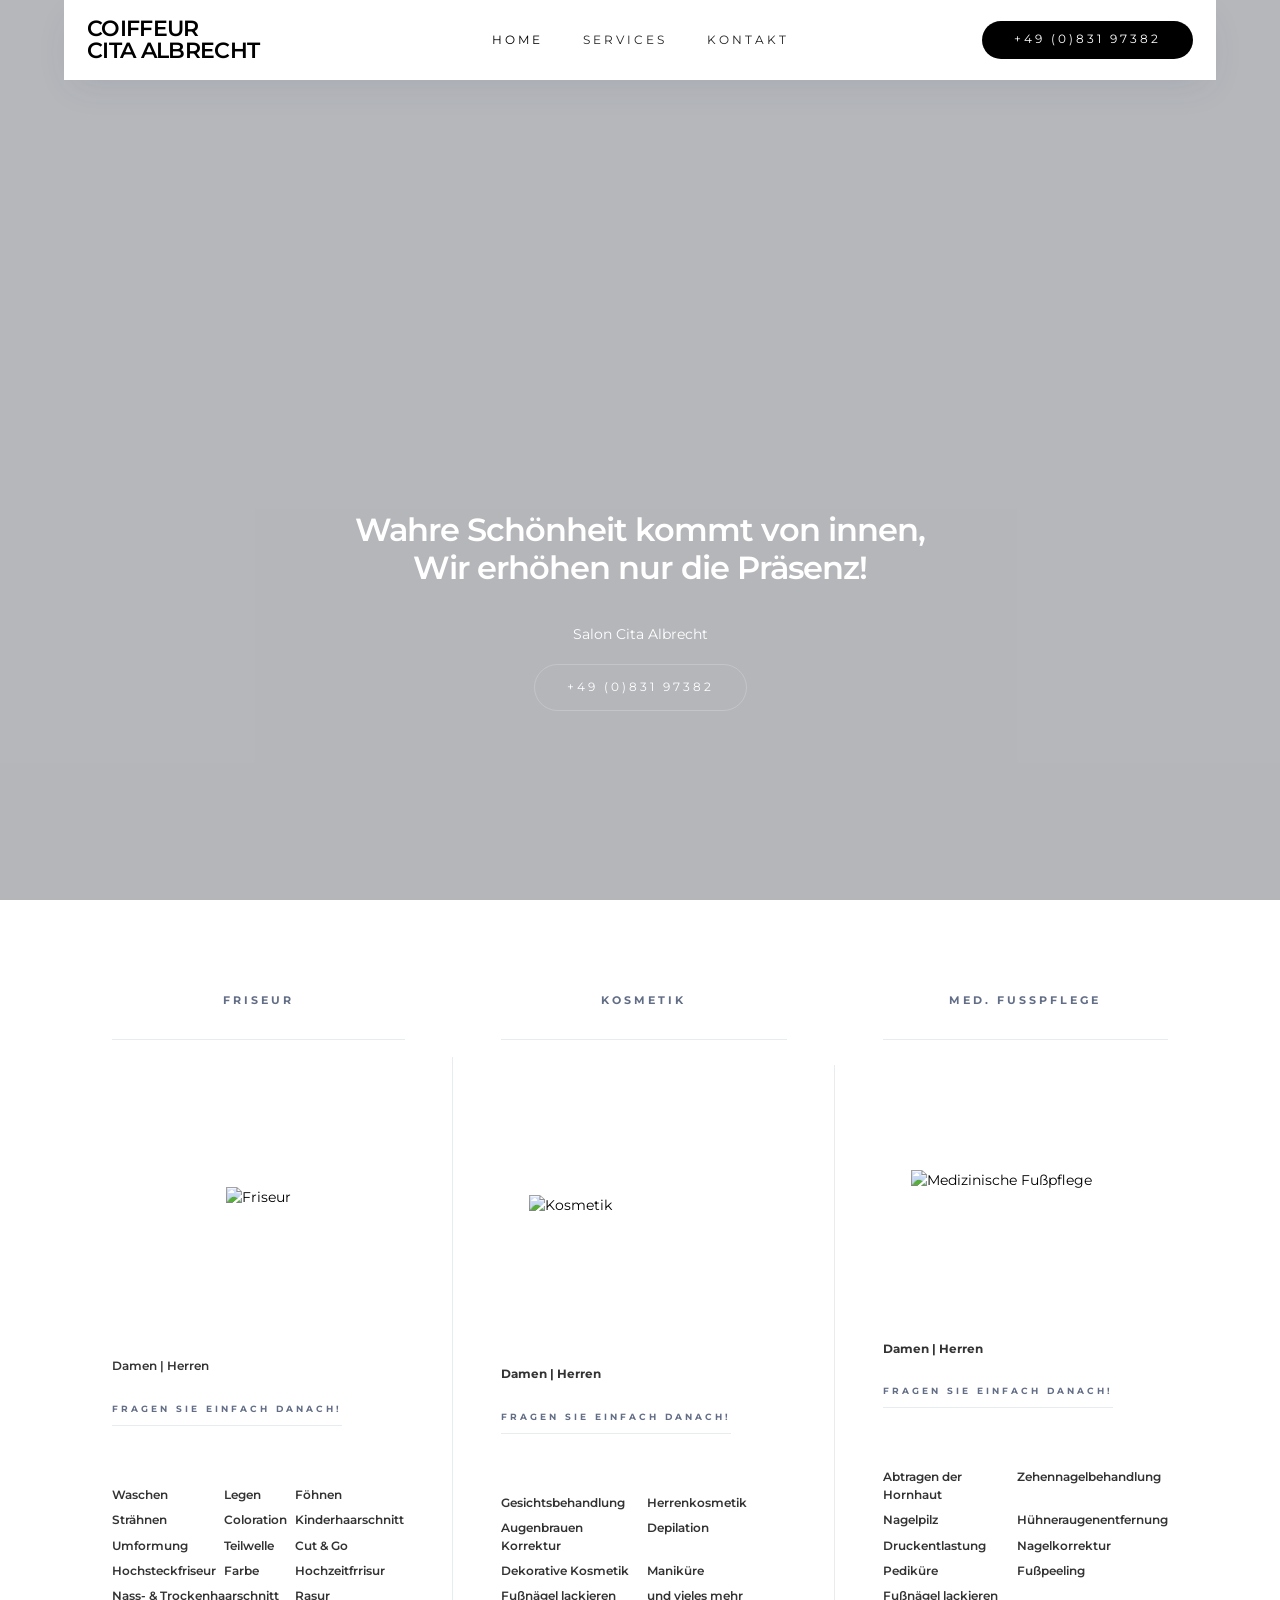
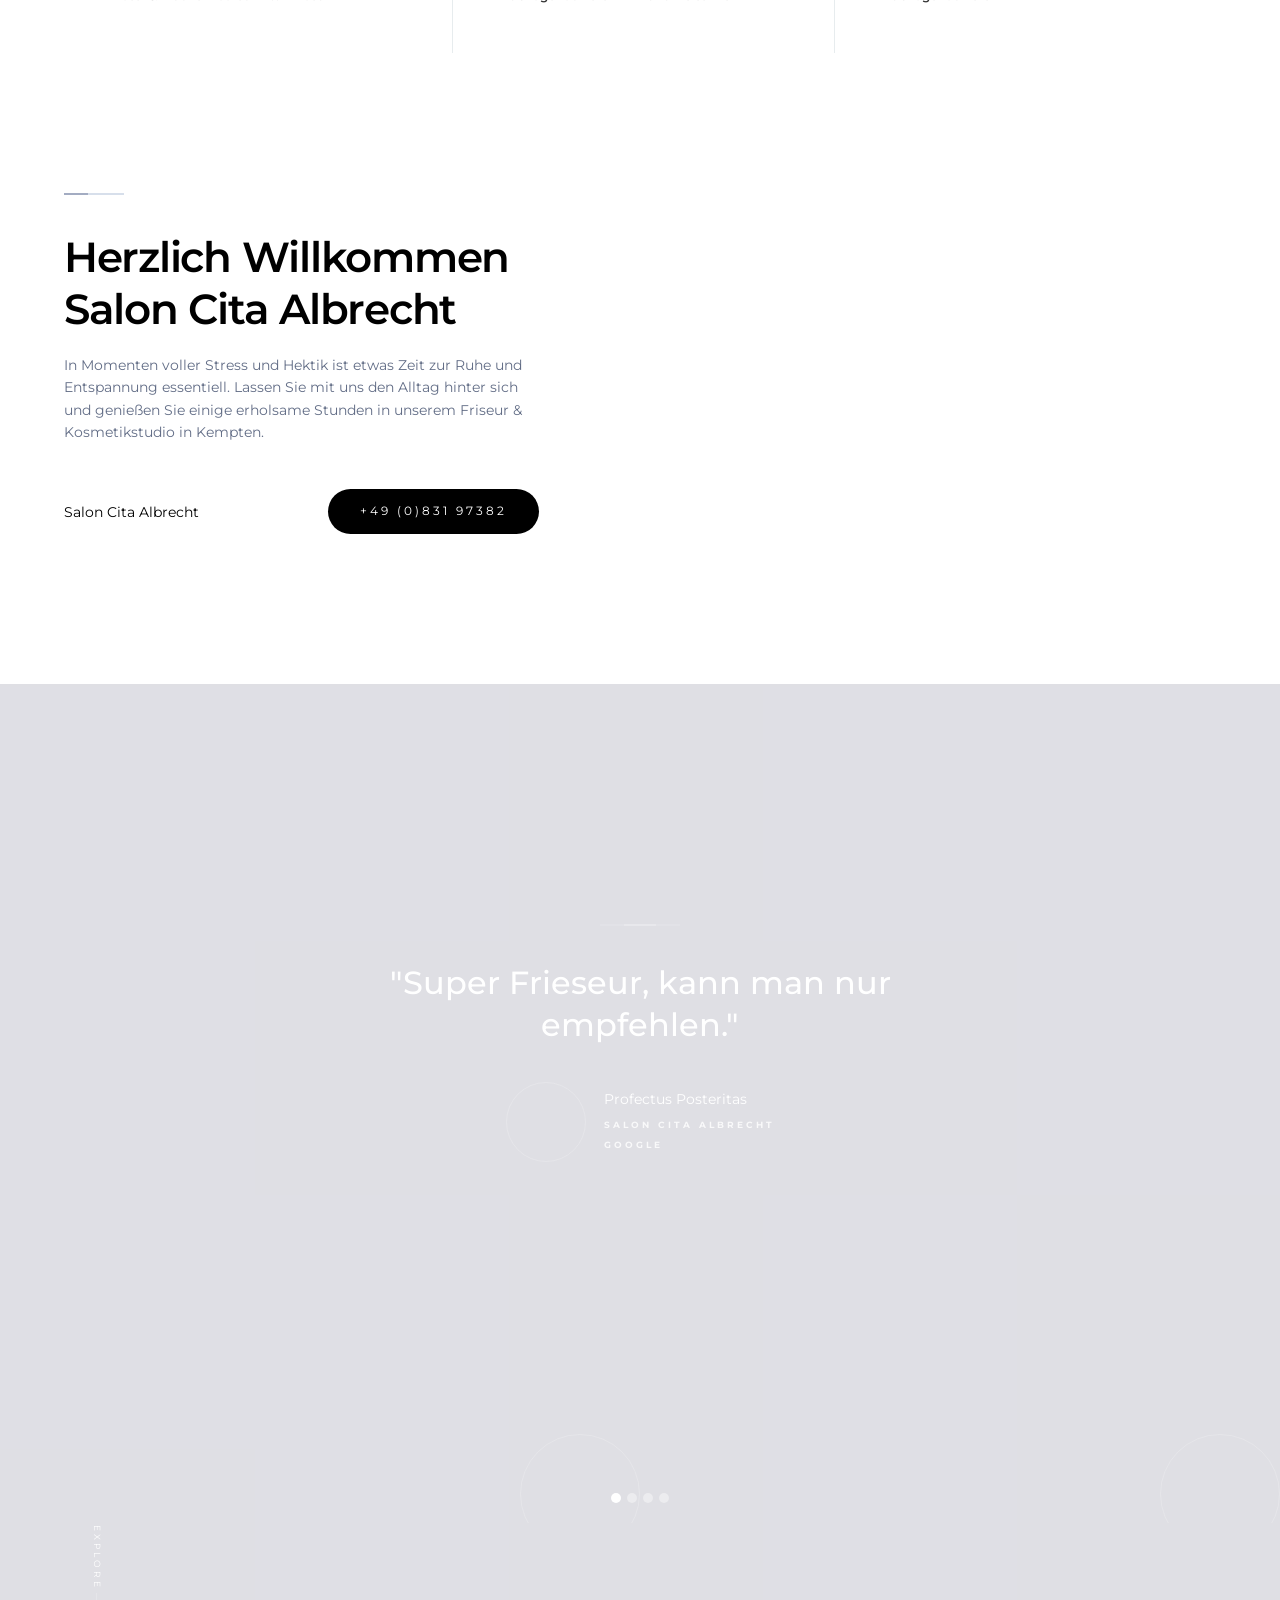
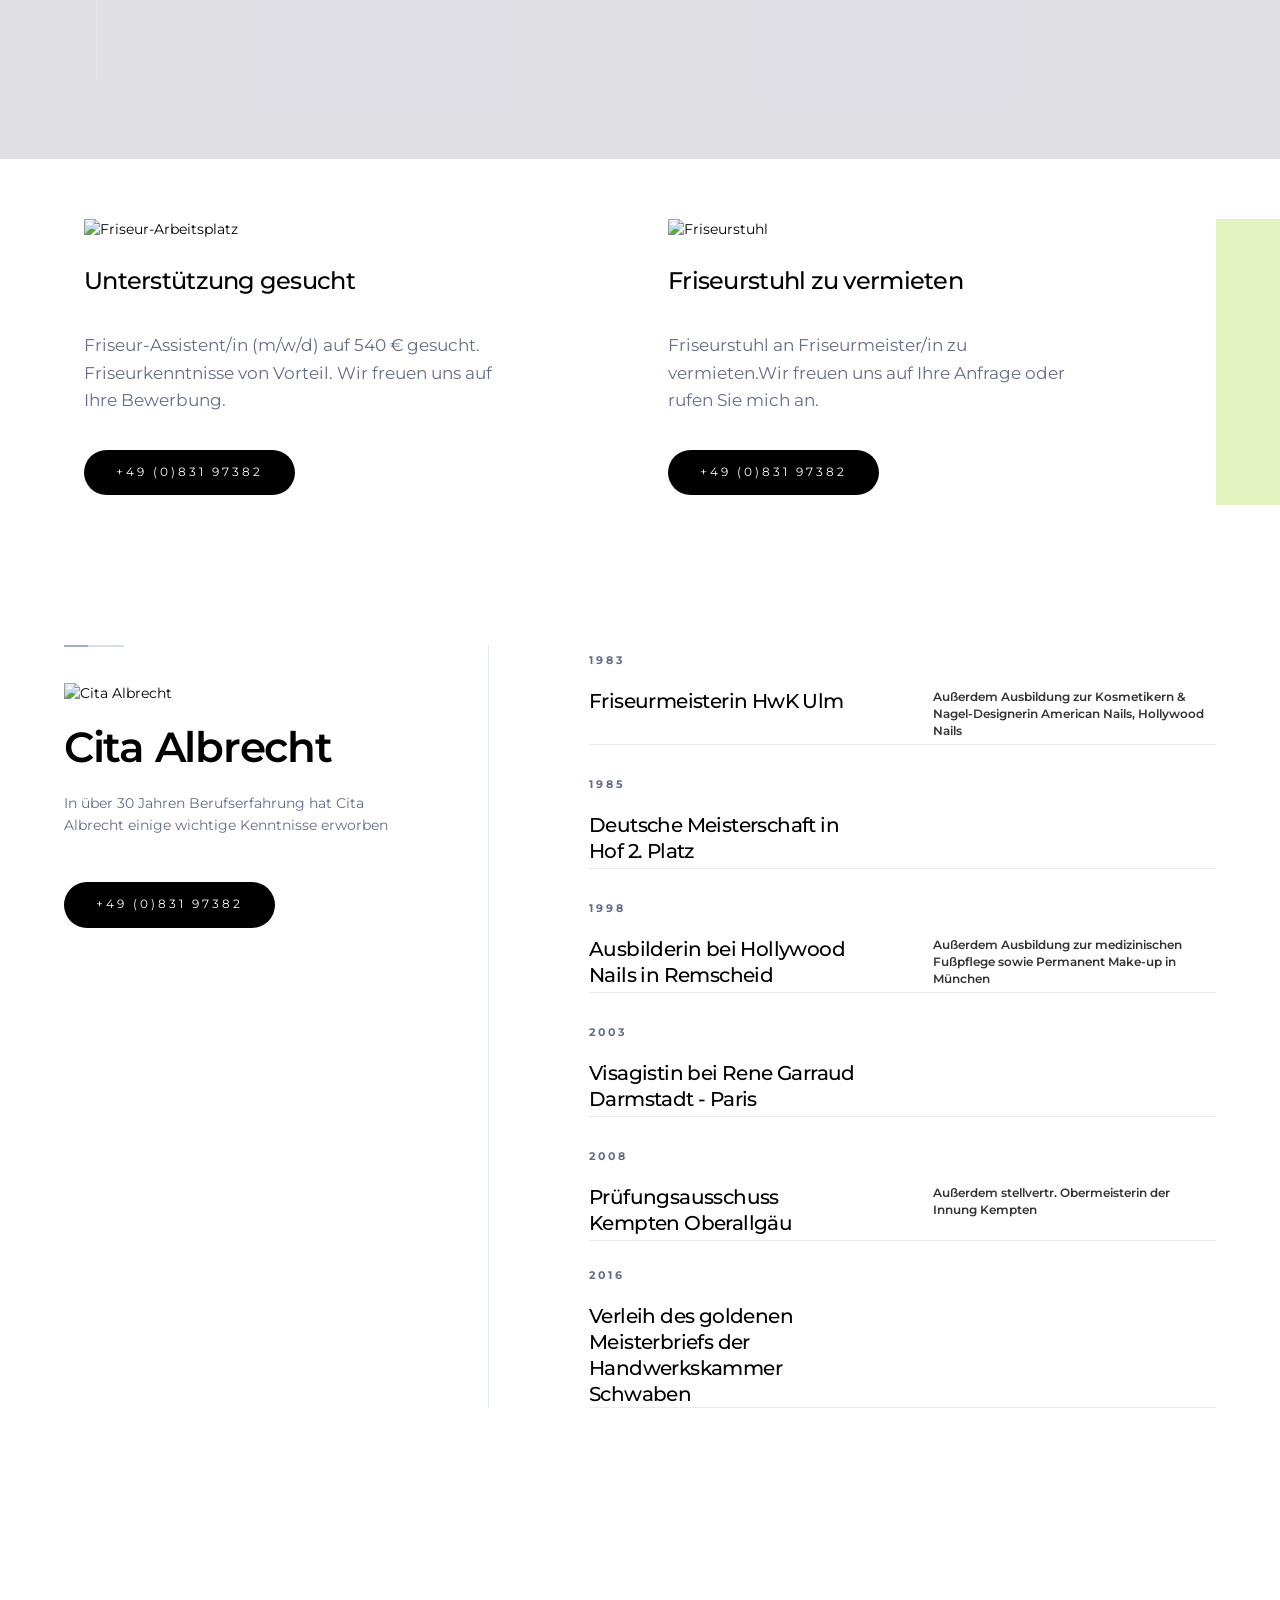
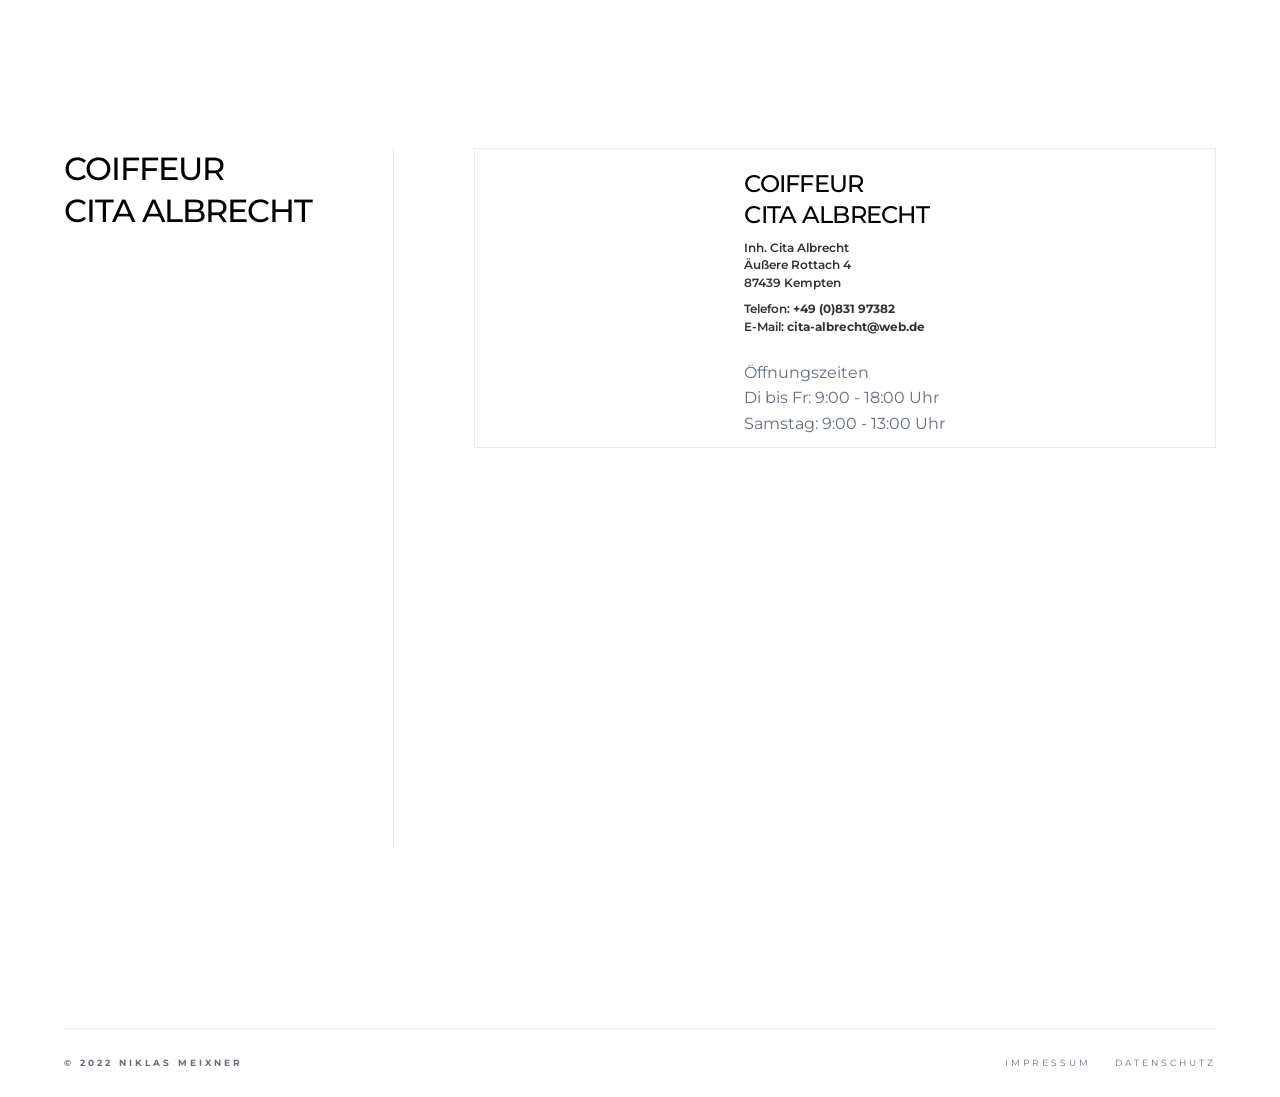
==== index.html @ 990aea12 "Rebuild Cita Albrecht landing page as static HTML/CSS/JS Co-Authored-By: Claude Fable 5 <noreply@ant" ====
<!DOCTYPE html>
<html lang="de">
<head>
  <meta charset="utf-8">
  <title>Cita Albrecht</title>
  <meta name="description" content="Coiffeur Cita Albrecht Friseur Studio für Haarschnitte in Kempten &amp; Allgäu">
  <meta name="viewport" content="width=device-width, initial-scale=1">
  <link rel="preconnect" href="https://fonts.googleapis.com">
  <link rel="preconnect" href="https://fonts.gstatic.com" crossorigin>
  <link href="https://fonts.googleapis.com/css2?family=Montserrat:wght@400;500;600;700&display=swap" rel="stylesheet">
  <link rel="stylesheet" href="css/style.css">
</head>
<body>

  <!-- Navigation -->
  <header class="navbar">
    <div class="navigation-wrapper">
      <div class="navigation-content">
        <a href="/" class="brand">COIFFEUR<br>CITA ALBRECHT</a>
        <nav class="nav-menu">
          <div class="menu-items">
            <a href="/" class="nav-link current">HOME</a>
            <a href="#SERVICES" class="nav-link">SERVICES</a>
            <a href="#KONTAKT" class="nav-link">Kontakt</a>
          </div>
        </nav>
        <div class="nav-right">
          <a href="tel:+4983197382" class="nav-button"><span class="button-text">+49 (0)831 97382</span></a>
          <div class="menu-button">
            <div class="menu-icon-wrapper">
              <img src="https://cdn.prod.website-files.com/63885f01505c55bb604e6d32/63885f01505c551c584e6d8a_menu-dark(24x24)%402x.svg" alt="Menü" class="menu-icon">
            </div>
          </div>
        </div>
      </div>
      <div class="nav-cover"></div>
    </div>
  </header>

  <!-- Hero -->
  <div class="home-hero">
    <div class="grid-wrapper">
      <div class="hero-slide">
        <div class="slide-hero-background"><div class="overlay"></div></div>
        <div class="slide-content">
          <div class="hero-top">
            <div class="hero-intro">
              <h1 class="xxl-heading">Wahre Schönheit kommt von innen,<br>Wir erhöhen nur die Präsenz!</h1>
              <div class="button_hero_wrap">
                <div>
                  <div class="text-block">Salon Cita Albrecht</div>
                  <a href="tel:+4983197382" class="outline-button light"><span class="button-text">+49 (0)831 97382</span></a>
                </div>
              </div>
            </div>
          </div>
        </div>
      </div>
    </div>
  </div>

  <!-- Services -->
  <div id="SERVICES" class="section no-padding grey">
    <div class="grid-wrapper">
      <div class="services-wrapper">

        <a href="#KONTAKT" class="service-link">
          <div class="service-link-top">
            <div class="service-link-name"><div class="subtitle">FRISEUR</div></div>
          </div>
          <div class="service-bottom">
            <div class="service-icon">
              <img src="https://cdn.prod.website-files.com/63885f01505c55bb604e6d32/64351a02e5b4b3df70b5f211_yyyyya-removebg-preview.png" alt="Friseur">
            </div>
            <div class="service-description">
              <div class="body-display small">Damen | Herren</div>
              <div class="underline-link"><strong>fragen Sie einfach danach!</strong>
                <div class="hover-line"><div class="hover-line-fill"></div></div>
              </div>
            </div>
            <div class="services_wrap cols-3">
              <div class="body-display small">Waschen</div>
              <div class="body-display small">Legen</div>
              <div class="body-display small">Föhnen</div>
              <div class="body-display small">Strähnen</div>
              <div class="body-display small">Coloration</div>
              <div class="body-display small">Kinderhaarschnitt</div>
              <div class="body-display small">Umformung</div>
              <div class="body-display small">Teilwelle</div>
              <div class="body-display small">Cut &amp; Go</div>
              <div class="body-display small">Hochsteckfriseur</div>
              <div class="body-display small">Farbe</div>
              <div class="body-display small">Hochzeitfrrisur</div>
              <div class="body-display small span-2">Nass- &amp; Trockenhaarschnitt</div>
              <div class="body-display small">Rasur</div>
            </div>
          </div>
        </a>

        <a href="#KONTAKT" class="service-link">
          <div class="service-link-top">
            <div class="service-link-name"><div class="subtitle">KOSMETIK</div></div>
          </div>
          <div class="service-bottom">
            <div class="service-icon">
              <img class="contain-80" src="https://cdn.prod.website-files.com/63885f01505c55bb604e6d32/6423f6cdf9dd9d9c7af0491e_Kosmetik_Midjourney-removebg-preview.png" alt="Kosmetik">
            </div>
            <div class="service-description">
              <div class="body-display small"><strong>Damen | Herren</strong></div>
              <div class="underline-link"><strong>fragen Sie einfach danach!</strong>
                <div class="hover-line"><div class="hover-line-fill"></div></div>
              </div>
            </div>
            <div class="services_wrap">
              <div class="body-display small">Gesichtsbehandlung</div>
              <div class="body-display small">Herrenkosmetik</div>
              <div class="body-display small">Augenbrauen Korrektur</div>
              <div class="body-display small">Depilation</div>
              <div class="body-display small">Dekorative Kosmetik</div>
              <div class="body-display small">Maniküre</div>
              <div class="body-display small">Fußnägel lackieren</div>
              <div class="body-display small">und vieles mehr</div>
            </div>
          </div>
        </a>

        <a href="#KONTAKT" class="service-link">
          <div class="service-link-top">
            <div class="service-link-name"><div class="subtitle">MED. FUßPFLEGE</div></div>
          </div>
          <div class="service-bottom">
            <div class="service-icon">
              <img class="contain-80" src="https://cdn.prod.website-files.com/63885f01505c55bb604e6d32/641c045d683a58120ab0de2f_stock-photo-spa-treatment-manicure-and-pedicure-1525691378-transformed-removebg-preview.png" alt="Medizinische Fußpflege">
            </div>
            <div class="service-description">
              <div class="body-display small"><strong>Damen | Herren</strong></div>
              <div class="underline-link"><strong>fragen Sie einfach danach!</strong>
                <div class="hover-line"><div class="hover-line-fill"></div></div>
              </div>
            </div>
            <div class="services_wrap">
              <div class="body-display small">Abtragen der Hornhaut</div>
              <div class="body-display small">Zehennagelbehandlung</div>
              <div class="body-display small">Nagelpilz</div>
              <div class="body-display small">Hühneraugenentfernung</div>
              <div class="body-display small">Druckentlastung</div>
              <div class="body-display small">Nagelkorrektur</div>
              <div class="body-display small">Pediküre</div>
              <div class="body-display small">Fußpeeling</div>
              <div class="body-display small">Fußnägel lackieren</div>
            </div>
          </div>
        </a>

      </div>
    </div>
  </div>

  <!-- Willkommen -->
  <div class="section grey">
    <div class="grid-wrapper">
      <div class="dual-wrapper">
        <div class="full-stacked-intro">
          <div class="left-line"><div class="line-fill"></div></div>
          <div class="medium-stacked-intro">
            <div class="stacked-heading">
              <h1>Herzlich Willkommen Salon Cita Albrecht</h1>
              <div class="body-display">In Momenten voller Stress und Hektik ist etwas Zeit zur Ruhe und Entspannung essentiell. Lassen Sie mit uns den Alltag hinter sich und genießen Sie einige erholsame Stunden in unserem Friseur &amp; Kosmetikstudio in Kempten.</div>
            </div>
            <div class="intro-cta">
              <div>Salon Cita Albrecht</div>
              <a href="tel:+4983197382" class="solid-button flush"><span class="button-text">+49 (0)831 97382</span></a>
            </div>
          </div>
        </div>
        <div class="about-image">
          <div class="background-wrapper">
            <div class="background about-background"><div class="overlay light"></div></div>
          </div>
        </div>
      </div>
    </div>
  </div>

  <!-- Testimonials -->
  <div class="slider-section">
    <div class="slider-grid-wrapper">
      <div class="featured-work-slider">
        <div class="centered-line"><div class="line-fill light"></div></div>
        <div class="projects-mask">
          <div class="slider-track">

            <div class="testimonial-slide">
              <div class="testimonial-slide-content">
                <div class="testimonial-wrapper">
                  <div class="testimonial-text">&quot;Super Frieseur, kann man nur empfehlen.&quot;</div>
                </div>
                <div class="client">
                  <div class="client-avatar"><div class="avatar"></div></div>
                  <div class="testimonial-name">
                    <div class="body-display light">Profectus Posteritas</div>
                    <div class="subtitle light small">Salon Cita Albrecht<br>Google</div>
                  </div>
                </div>
              </div>
            </div>

            <div class="testimonial-slide">
              <div class="testimonial-slide-content">
                <div class="testimonial-wrapper">
                  <div class="testimonial-text">&quot;Sehr zufrieden.&quot;</div>
                </div>
                <div class="client">
                  <div class="client-avatar"><div class="avatar avatar-004"></div></div>
                  <div class="testimonial-name">
                    <div class="body-display light">Anna Grobert</div>
                    <div class="subtitle light small">Salon CITA ALBRECHT<br>Google</div>
                  </div>
                </div>
              </div>
            </div>

            <div class="testimonial-slide">
              <div class="testimonial-slide-content">
                <div class="testimonial-wrapper">
                  <div class="testimonial-text">&quot;Wie immer ein super Ergebnis. Seit Jahren freundlich und kompetent bedient.&quot;</div>
                </div>
                <div class="client">
                  <div class="client-avatar"><div class="avatar avatar-002"></div></div>
                  <div class="testimonial-name">
                    <div class="body-display light"><strong>Florian Angeli</strong></div>
                    <div class="subtitle light small">Salon CITA ALBRECHT<br>Google</div>
                  </div>
                </div>
              </div>
            </div>

            <div class="testimonial-slide">
              <div class="testimonial-slide-content">
                <div class="testimonial-wrapper">
                  <div class="testimonial-text">&quot;Wie immer ein guter Schnitt und die super freundliche Bedienung, perfektes Handwerk!&quot;</div>
                </div>
                <div class="client">
                  <div class="client-avatar"><div class="avatar avatar-003"></div></div>
                  <div class="testimonial-name">
                    <div class="body-display light">Anna Salzmann</div>
                    <div class="subtitle light small">Salon CITA ALBRECHT<br>Google</div>
                  </div>
                </div>
              </div>
            </div>

          </div>
        </div>
        <button class="projects-arrow left" aria-label="Vorherige Bewertung">
          <div class="hover-slider-arrow">
            <img src="https://cdn.prod.website-files.com/63885f01505c55bb604e6d32/63885f01505c5588af4e6d64_arrow-left(24x24)%402x.svg" alt="" class="slider-arrow-icon">
          </div>
        </button>
        <button class="projects-arrow" aria-label="Nächste Bewertung">
          <div class="hover-slider-arrow">
            <img src="https://cdn.prod.website-files.com/63885f01505c55bb604e6d32/63885f01505c552df64e6d65_arrow-right(24x24)%402x.svg" alt="" class="slider-arrow-icon">
          </div>
        </button>
        <div class="slide-nav"></div>
      </div>
      <div class="slider-bottom">
        <div class="hero-bottom">
          <div class="scroll-wrapper">
            <div class="rotate-text">Explore</div>
            <div class="scroll-line"></div>
          </div>
          <div class="about-hero-bottom"></div>
        </div>
      </div>
    </div>
    <div class="background-wrapper">
      <div class="background testimonial-background"><div class="overlay dark"></div></div>
    </div>
  </div>

  <!-- Angebote -->
  <div class="section no-padding grey">
    <div class="grid-wrapper">
      <div class="projects">

        <div class="project-card">
          <div class="project-image">
            <img src="https://cdn.prod.website-files.com/63885f01505c55bb604e6d32/6388656723abc423fb691295_engin-akyurt-35NAaB_Nmx8-unsplash.jpg" alt="Friseur-Arbeitsplatz">
          </div>
          <h3 class="heading">Unterstützung gesucht</h3>
          <p class="paragraph">Friseur-Assistent/in (m/w/d) auf 540 € gesucht. Friseurkenntnisse von Vorteil. Wir freuen uns auf Ihre Bewerbung.</p>
          <a href="tel:+4983197382" class="solid-button"><span class="button-text">+49 (0)831 97382</span></a>
        </div>

        <div class="project-card">
          <div class="project-image">
            <img src="https://cdn.prod.website-files.com/63885f01505c55bb604e6d32/638869fd066e0e2580e0ecda_giorgio-trovato-gI9rvJK61L8-unsplash.jpg" alt="Friseurstuhl">
          </div>
          <h3 class="heading">Friseurstuhl zu vermieten</h3>
          <p class="paragraph">Friseurstuhl an Friseurmeister/in zu vermieten.Wir freuen uns auf Ihre Anfrage oder rufen Sie mich an.</p>
          <a href="tel:+4983197382" class="solid-button"><span class="button-text">+49 (0)831 97382</span></a>
        </div>

      </div>
      <div class="light-fill"></div>
    </div>
  </div>

  <!-- Geschichte -->
  <div class="section">
    <div class="grid-wrapper">
      <div class="half-wrapper">
        <div class="sticky-intro">
          <div class="medium-stacked-intro">
            <div class="left-line"><div class="line-fill"></div></div>
            <div class="stacked-heading">
              <img class="intro-image" src="https://cdn.prod.website-files.com/63885f01505c55bb604e6d32/63886dc12f1f345b028ebb9b_home_calbrecht.jpg" alt="Cita Albrecht">
              <h1>Cita Albrecht</h1>
              <div class="body-display">In über 30 Jahren Berufserfahrung hat Cita<br>Albrecht einige wichtige Kenntnisse erworben</div>
            </div>
            <a href="tel:+4983197382" class="solid-button flush"><span class="button-text">+49 (0)831 97382</span></a>
          </div>
        </div>
        <div class="verticle-line"></div>
        <div class="list-wrapper">

          <a href="#KONTAKT" class="list-item">
            <div class="subtitle">1983</div>
            <h3>Friseurmeisterin HwK Ulm</h3>
            <div class="body-display small">Außerdem Ausbildung zur Kosmetikern &amp; <br>Nagel-Designerin American Nails, Hollywood Nails</div>
            <div class="hover-line"><div class="hover-line-fill"></div></div>
          </a>

          <a href="#KONTAKT" class="list-item">
            <div class="subtitle">1985</div>
            <h3>Deutsche Meisterschaft in Hof 2. Platz</h3>
            <div class="hover-line"><div class="hover-line-fill"></div></div>
          </a>

          <a href="#KONTAKT" class="list-item">
            <div class="subtitle">1998</div>
            <h3>Ausbilderin bei Hollywood Nails in Remscheid</h3>
            <div class="body-display small">Außerdem Ausbildung zur medizinischen Fußpflege sowie Permanent Make-up in München</div>
            <div class="hover-line"><div class="hover-line-fill"></div></div>
          </a>

          <a href="#KONTAKT" class="list-item">
            <div class="subtitle">2003</div>
            <h3>Visagistin bei Rene Garraud Darmstadt - Paris</h3>
            <div class="hover-line"><div class="hover-line-fill"></div></div>
          </a>

          <a href="#KONTAKT" class="list-item">
            <div class="subtitle">2008</div>
            <h3>Prüfungsausschuss Kempten Oberallgäu</h3>
            <div class="body-display small">Außerdem stellvertr. Obermeisterin der Innung Kempten</div>
            <div class="hover-line"><div class="hover-line-fill"></div></div>
          </a>

          <a href="#KONTAKT" class="list-item">
            <div class="subtitle">2016</div>
            <h3>Verleih des goldenen Meisterbriefs der Handwerkskammer Schwaben</h3>
            <div class="hover-line"><div class="hover-line-fill"></div></div>
          </a>

        </div>
      </div>
    </div>
  </div>

  <!-- Footer / Kontakt -->
  <div class="section no-padding">
    <div class="grid-wrapper">
      <div id="KONTAKT" class="footer-wrapper">
        <div class="footer-content">
          <div class="footer-brand">
            <div class="footer-brand-wrapper">
              <h2>COIFFEUR<br>CITA ALBRECHT</h2>
            </div>
          </div>
          <div class="verticle-line"></div>
          <div class="footer-locations">
            <div class="footer-box">
              <div class="footer-box-top">
                <div class="footer-box-title">
                  <h3>COIFFEUR <br>CITA ALBRECHT</h3>
                  <div class="body-display small">Inh. Cita Albrecht<br>Äußere Rottach 4<br>87439 Kempten</div>
                  <div class="body-display small">Telefon: <a href="tel:+4983197382"><strong>+49 (0)831 97382</strong></a><br>E-Mail: <a href="mailto:cita-albrecht@web.de"><strong>cita-albrecht@web.de</strong></a></div>
                </div>
                <div>
                  <p class="paragraph-2">Öffnungszeiten<br>Di bis Fr:  9:00 - 18:00 Uhr<br>Samstag: 9:00 - 13:00 Uhr</p>
                </div>
              </div>
            </div>
            <iframe class="map" title="Karte Coiffeur Cita Albrecht"
              src="https://maps.google.com/maps?q=47.7060681,10.3234574&z=15&output=embed"
              loading="lazy" referrerpolicy="no-referrer-when-downgrade"></iframe>
          </div>
        </div>
        <div class="footer-credits">
          <div class="subtitle small">© 2022 Niklas Meixner</div>
          <div class="legal-link-wrapper">
            <a href="impressum.html" class="legal-link">Impressum</a>
            <a href="datenschutz.html" class="legal-link">Datenschutz</a>
          </div>
        </div>
      </div>
    </div>
  </div>

  <script src="js/main.js"></script>
</body>
</html>
---- css/style.css ----
/* ==========================================================================
   Coiffeur Cita Albrecht -- rebuilt from the Webflow site as clean CSS
   Structure: tokens > base > layout > navbar > hero > services > welcome >
   testimonials > angebote > geschichte > team > footer > legal pages >
   breakpoints (991 / 767 / 479) and large-screen tweaks (1280 / 1440 / 1920)
   ========================================================================== */

:root {
  --body-display: #626d86;
  --pinstripe: #889ea833;
  --grey: #eef0f6;
  --light-goldenrod-yellow: #e3f2be;
  --shadow: #292b4e12;
  --black: #111729;
  --cdn: https://cdn.prod.website-files.com/63885f01505c55bb604e6d32;
}

/* ---------- base ---------- */

*, *::before, *::after { box-sizing: border-box; }

html { height: 100%; scroll-behavior: smooth; }

body {
  margin: 0;
  min-height: 100%;
  color: #000;
  background-color: #fff;
  font-family: Montserrat, sans-serif;
  font-weight: 400;
  font-size: 14px;
  line-height: 20px;
}

img { max-width: 100%; vertical-align: middle; border: 0; display: inline-block; }

h1, h2, h3, h4, h5, h6 { margin: 0 0 10px; letter-spacing: -.03em; }
h1 { font-size: 42px; font-weight: 600; line-height: 1.25em; margin-bottom: 0; }
h2 { font-size: 32px; font-weight: 500; line-height: 1.3em; margin-bottom: 0; }
h3 { font-size: 24px; font-weight: 500; line-height: 1.3em; margin-bottom: 0; }
h5 { font-size: 14px; font-weight: 500; line-height: 20px; margin-bottom: 0; }

p { margin: 0 0 10px; color: var(--body-display); font-size: 17px; line-height: 1.6em; }

a { color: inherit; text-decoration: underline; }

/* ---------- layout ---------- */

/* 3-column page grid: gutter | content (max 1400px) | gutter */
.grid-wrapper {
  z-index: 10;
  display: grid;
  position: relative;
  width: 100%;
  grid-template-rows: auto;
  grid-template-columns: minmax(5vw, 1fr) minmax(auto, 1400px) minmax(5vw, 1fr);
}

.grid-wrapper > * { grid-column: 2; }

.section { padding: 140px 0; position: relative; }
.section.no-padding { padding: 0; }
.section.no-padding.grey { background-color: var(--light-goldenrod-yellow); margin-top: 140px; }
.section.grey { background-color: transparent; margin-top: 140px; padding: 0; }

.subtitle {
  color: var(--body-display);
  letter-spacing: 3px;
  text-transform: uppercase;
  font-size: 11px;
  font-weight: 700;
}
.subtitle.light { color: #fffc; }
.subtitle.small { font-size: 9px; }

.body-display { color: var(--body-display); font-size: 14px; line-height: 1.6em; }
.body-display.small { color: #333; text-align: left; font-size: 12px; font-weight: 600; line-height: 1.45em; }
.body-display.light { color: #fff; }

.left-line { background-color: #d7dfeb; width: 60px; height: 2px; display: flex; }
.line-fill { background-color: #a3acc2; width: 40%; height: 100%; }
.line-fill.light { background-color: #fff3; }

.verticle-line { background-color: var(--pinstripe); height: 100%; position: relative; }

/* buttons */
.solid-button, .nav-button, .outline-button {
  letter-spacing: 3px;
  text-transform: uppercase;
  border-radius: 100px;
  font-size: 9px;
  line-height: 1.35em;
  text-decoration: none;
  overflow: hidden;
  display: inline-block;
}
.solid-button {
  color: #fff;
  background-color: #000;
  margin: 10px 0 10px 20px;
  padding: 16px 32px;
}
.solid-button.flush { margin-left: 0; }
.solid-button.flush-top { margin-top: 0; margin-left: 0; }
.outline-button {
  color: #000;
  border: 1px solid var(--pinstripe);
  min-height: 42px;
  padding: 16px 32px;
  transition: background-color .5s cubic-bezier(.25, .46, .45, .94);
}
.outline-button.light { color: #fff; background-color: transparent; border-color: #fff3; }
.button-text { font-size: 12px; }

/* animated underline used on list items / service links */
.hover-line { height: 1px; position: absolute; inset: auto 0 -1px; overflow: hidden; }
.hover-line-fill {
  background-color: #a3acc2;
  width: 100%; height: 100%;
  transform: translateX(-101%);
  transition: transform .4s ease;
}
a:hover .hover-line-fill { transform: translateX(0); }

.underline-link {
  color: var(--body-display);
  letter-spacing: 3px;
  text-transform: uppercase;
  border-bottom: 1px solid var(--pinstripe);
  padding-bottom: 6px;
  font-size: 9px;
  text-decoration: none;
  position: relative;
  justify-self: start;
}

/* full-bleed background helpers */
.background-wrapper { padding: 20px; position: absolute; inset: 0; }
.background { background-position: 50% 35%; background-size: cover; position: absolute; inset: 0; }
.background.about-background {
  background-image: url("https://cdn.prod.website-files.com/63885f01505c55bb604e6d32/6405ecfa4aff8b323b4e975f_galerie09.jpg");
  background-position: 50% 0;
}
.background.testimonial-background {
  background-image: url("https://cdn.prod.website-files.com/63885f01505c55bb604e6d32/638880f92f1f345e298fef0c_20220117-alcina-produktabbildung-nail-colour-group-lavendel-abrieb-min.png");
  background-position: 50% 0;
}
.overlay { background-color: #0a101d4d; position: absolute; inset: 0; }
.overlay.light { background-color: transparent; }
.overlay.dark { background-color: #292b4e26; }

/* ---------- navbar ---------- */

.navbar {
  z-index: 1000;
  background-color: transparent;
  justify-content: center;
  height: 80px;
  display: flex;
  position: fixed;
  inset: 0 0 auto;
}

.navigation-wrapper {
  z-index: 10;
  display: grid;
  position: relative;
  width: 100%;
  height: 100%;
  grid-template-rows: 1fr;
  grid-template-columns: minmax(5vw, 1fr) minmax(auto, 1400px) minmax(5vw, 1fr);
}

.navigation-content {
  z-index: 10;
  grid-area: 1 / 2 / 2 / 3;
  justify-self: center;
  justify-content: space-between;
  width: 96%;
  display: flex;
  position: relative;
}

/* white card behind the nav content; fades out once the page is scrolled */
.nav-cover {
  grid-area: 1 / 2 / 2 / 3;
  background-color: #fff;
  height: 100%;
  box-shadow: 0 12px 36px -8px #3e41741a;
  transition: opacity .4s ease;
}
.navbar.scrolled .nav-cover { opacity: 0; }

.brand {
  color: #000;
  letter-spacing: -.03em;
  align-items: center;
  font-size: 22px;
  font-weight: 600;
  line-height: 1em;
  display: flex;
  text-decoration: none;
}

.nav-menu {
  justify-content: center;
  max-width: 400px;
  height: 100%;
  margin: 0 auto;
  display: flex;
  position: absolute;
  left: 0;
  right: 0;
}

.menu-items { justify-content: center; display: flex; }

.nav-link {
  color: #222;
  letter-spacing: 3px;
  text-transform: uppercase;
  justify-content: center;
  align-items: center;
  height: 100%;
  padding: 20px;
  font-size: 12px;
  display: flex;
  text-decoration: none;
}
.nav-link.current { color: #000; }

.nav-right {
  z-index: 10;
  display: grid;
  grid-auto-flow: column;
  column-gap: 24px;
  align-items: center;
  position: relative;
}

.nav-button { color: #fff; background-color: #000; padding: 12px 32px; }

.menu-button { display: none; cursor: pointer; }
.menu-icon-wrapper { justify-content: center; align-items: center; height: 100%; display: flex; }
.menu-icon { width: 28px; }

/* ---------- hero ---------- */

.home-hero {
  justify-content: center;
  min-height: 100vh;
  display: flex;
  position: relative;
  overflow: hidden;
}

.hero-slide { grid-column: 1 / 4; position: relative; min-height: 100vh; }

.slide-hero-background {
  background-image: url("https://cdn.prod.website-files.com/63885f01505c55bb604e6d32/63887fad719ea6d4fb7957d8_220513-alcina-modell-aktion-classic.cosy.chic.-%200136.jpg");
  background-position: 50% 25%;
  background-repeat: no-repeat;
  background-size: cover;
  position: absolute;
  inset: 0;
}

.slide-content {
  justify-content: center;
  align-items: flex-end;
  height: 100%;
  min-height: 100vh;
  padding-bottom: 160px;
  display: flex;
  position: relative;
}

.hero-top { color: #fff; text-align: center; margin: 0 auto; padding-bottom: 24px; }

.hero-intro { display: grid; row-gap: 36px; max-width: 650px; }

.xxl-heading { font-size: 32px; font-weight: 600; line-height: 1.2em; margin: 0; }

.button_hero_wrap { justify-content: center; display: flex; }
.text-block { margin-bottom: 20px; }

/* ---------- services ---------- */

.services-wrapper {
  display: grid;
  row-gap: 16px;
  background-color: #fff;
  grid-template-columns: 1fr 1fr 1fr;
  min-height: 70px;
  margin-top: -80px;
}

.service-link {
  color: #000;
  flex-direction: column;
  justify-content: space-between;
  align-items: stretch;
  text-decoration: none;
  display: flex;
  position: relative;
}

.service-link-top {
  z-index: 10;
  background-color: #fff;
  justify-content: center;
  align-items: center;
  height: 80px;
  padding: 0 36px;
  display: flex;
  position: relative;
}

.service-link-name {
  border-bottom: 1px solid var(--pinstripe);
  text-align: center;
  justify-content: center;
  align-items: center;
  width: 100%;
  height: 100%;
  display: flex;
}

.service-bottom {
  display: grid;
  row-gap: 60px;
  border-right: 1px solid var(--pinstripe);
  text-align: left;
  align-content: space-between;
  width: 100%;
  padding: 40px 36px 36px;
}
.service-link:last-child .service-bottom { border-right: none; }

.service-icon {
  justify-content: center;
  align-items: center;
  width: 100%;
  height: 200px;
  display: flex;
}
.service-icon img { object-fit: contain; max-height: 200px; }
.service-icon .contain-80 { width: 80%; }

.service-description { display: grid; row-gap: 24px; }

.services_wrap {
  display: grid;
  gap: 8px;
  grid-template-columns: 1fr 1fr;
  align-content: start;
  justify-items: start;
}
.services_wrap.cols-3 { grid-template-columns: 1fr 1fr 1fr; }
.services_wrap .span-2 { grid-column: span 2; }

/* ---------- welcome (dual) section ---------- */

.dual-wrapper {
  display: grid;
  column-gap: 120px;
  row-gap: 36px;
  grid-template-columns: 1fr 1fr;
}

.full-stacked-intro { display: grid; row-gap: 36px; padding-bottom: 140px; align-self: center; justify-self: start; }

.medium-stacked-intro { display: grid; row-gap: 36px; max-width: 475px; }
.medium-stacked-intro > .solid-button { justify-self: start; }

.stacked-heading { display: grid; row-gap: 18px; }

.intro-cta { justify-content: space-between; align-items: center; display: flex; }

.about-image { position: relative; overflow: hidden; min-height: auto; }

/* ---------- testimonials ---------- */

.slider-section { z-index: 5; position: relative; overflow: hidden; }

.slider-grid-wrapper {
  display: grid;
  row-gap: 16px;
  grid-template-columns: minmax(5vw, 1fr) minmax(auto, 1400px) minmax(5vw, 1fr);
  overflow: hidden;
}

.featured-work-slider {
  z-index: 25;
  grid-area: 1 / 1 / 2 / 4;
  flex-direction: column;
  justify-content: center;
  align-items: center;
  height: 100%;
  padding-top: 240px;
  padding-bottom: 320px;
  display: flex;
  position: relative;
  overflow: hidden;
}

.centered-line {
  background-color: #ffffff17;
  justify-content: center;
  align-items: center;
  width: 80px;
  height: 2px;
  display: flex;
}

.projects-mask { z-index: 25; width: 100%; max-width: 600px; position: relative; overflow: hidden; }

.slider-track { display: flex; transition: transform .6s ease; }

.testimonial-slide { z-index: 20; flex: 0 0 100%; position: relative; }

.testimonial-slide-content {
  z-index: 25;
  display: grid;
  row-gap: 36px;
  color: #fff;
  text-align: center;
  padding-top: 36px;
  position: relative;
}

.testimonial-text { color: #fff; font-size: 32px; font-weight: 500; line-height: 1.3em; }

.client { display: grid; grid-template-columns: auto auto; column-gap: 18px; justify-self: center; }

.client-avatar {
  border: 1px solid #fff3;
  border-radius: 100%;
  width: 80px;
  height: 80px;
  padding: 6px;
  position: relative;
}

.avatar {
  background-image: url("https://cdn.prod.website-files.com/63885f01505c55bb604e6d32/638863bc23abc479f768ef2b_ravi-patel-VMGAbeeJTKo-unsplash.jpg");
  background-position: 50% 0;
  background-repeat: no-repeat;
  background-size: cover;
  border-radius: 100%;
  width: 100%;
  height: 100%;
}
.avatar.avatar-002 {
  background-image: url("https://cdn.prod.website-files.com/63885f01505c55bb604e6d32/63885f01505c5521344e6d8f_Portrait004.jpg");
  background-position: 50% 30%;
}
.avatar.avatar-003 {
  background-image: url("https://cdn.prod.website-files.com/63885f01505c55bb604e6d32/63885f01505c55cb314e6d8c_Portrait015.jpeg");
  background-position: 50% 30%;
}
.avatar.avatar-004 {
  background-image: url("https://cdn.prod.website-files.com/63885f01505c55bb604e6d32/63885f01505c558e5d4e6d8d_Portrait019.jpeg");
  background-position: 50% 10%;
}

.testimonial-name { display: grid; row-gap: 4px; text-align: left; align-self: center; }

.projects-arrow {
  z-index: 15;
  justify-content: flex-end;
  align-items: flex-end;
  width: 50%;
  min-height: 100vh;
  margin: auto 0;
  display: flex;
  position: absolute;
  top: 0;
  bottom: 0;
  right: 0;
  cursor: pointer;
  border: 0;
  background: transparent;
  padding: 0;
}
.projects-arrow.left { left: 0; right: auto; }

.hover-slider-arrow {
  border: 1px solid #fff3;
  border-radius: 100%;
  justify-content: center;
  align-items: center;
  width: 10vw;
  max-width: 120px;
  height: 10vw;
  max-height: 120px;
  display: flex;
}

.slider-arrow-icon { opacity: .3; width: 18px; transition: opacity .3s; }
.projects-arrow:hover .slider-arrow-icon { opacity: .8; }

.slide-nav { z-index: 30; display: flex; gap: 6px; justify-content: center; position: absolute; bottom: 0; left: 0; right: 0; height: 40px; padding-top: 10px; }
.slide-nav button {
  width: 10px; height: 10px;
  border-radius: 100%;
  border: 0;
  padding: 0;
  background-color: #ffffff66;
  cursor: pointer;
}
.slide-nav button.active { background-color: #fff; }

.slider-bottom { z-index: 25; grid-column: 2; align-self: end; justify-self: start; padding-bottom: 80px; position: relative; }

.hero-bottom { display: grid; grid-template-columns: auto 1fr; position: relative; }

.scroll-wrapper {
  z-index: 25;
  display: grid;
  row-gap: 30px;
  color: #fff;
  grid-template-rows: auto 1fr;
  justify-items: center;
  width: 1px;
  padding-top: 12px;
  position: relative;
}

.rotate-text {
  letter-spacing: 3px;
  text-transform: uppercase;
  justify-content: center;
  align-items: center;
  height: 12px;
  font-size: 9px;
  display: flex;
  transform: rotate(90deg);
}

.scroll-line { background-color: #fff3; width: 1px; }

.about-hero-bottom { min-height: 140px; position: relative; }

/* ---------- angebote (jobs / chair) ---------- */

.projects {
  z-index: 10;
  display: grid;
  column-gap: 16px;
  row-gap: 48px;
  background-color: #fff;
  grid-template-columns: 1fr 1fr;
  align-content: space-between;
  margin-top: -80px;
  position: relative;
}

.project-card { display: grid; row-gap: 16px; align-content: start; }
.project-card > .solid-button { justify-self: start; }

.project-image { justify-content: center; align-items: center; display: flex; }
.project-image img { width: 100%; padding: 0 20px; }

.heading { text-align: left; padding-top: 10px; padding-left: 20px; }
.paragraph { margin-top: 20px; padding-left: 20px; padding-right: 140px; }

.light-fill {
  grid-area: 1 / 3 / 2 / 4;
  background-color: var(--light-goldenrod-yellow);
  width: 100%;
  margin-top: -80px;
}

/* ---------- geschichte (history) ---------- */

.half-wrapper {
  display: grid;
  column-gap: 80px;
  row-gap: 16px;
  grid-template-columns: auto 1px 1fr;
}

.sticky-intro { display: grid; row-gap: 36px; position: sticky; top: 118px; align-self: start; }

.intro-image { width: 100%; }

.list-wrapper { display: grid; row-gap: 24px; }

.list-item {
  display: grid;
  column-gap: 36px;
  row-gap: 18px;
  border-bottom: 1px solid var(--pinstripe);
  color: #000;
  grid-template-columns: 1fr 1fr;
  align-content: center;
  min-height: 100px;
  text-decoration: none;
  position: relative;
}
.list-item .subtitle { grid-column: span 2; }
.list-item h3 { font-size: 20px; }

/* ---------- footer ---------- */

.footer-wrapper {
  display: grid;
  row-gap: 180px;
  padding-top: 200px;
  padding-bottom: 24px;
}

.footer-content {
  display: grid;
  column-gap: 80px;
  row-gap: 16px;
  grid-template-columns: auto 1px 1fr 1fr;
  align-items: start;
  align-content: start;
}

.footer-brand { display: grid; row-gap: 36px; max-width: 300px; }
.footer-brand-wrapper { display: grid; row-gap: 18px; }

.footer-locations { grid-column: span 2; }

.footer-box {
  display: grid;
  border: 1px solid var(--pinstripe);
  color: #000;
  text-align: center;
  min-height: 300px;
  padding: 18px 0 0;
}

.footer-box-top { display: grid; row-gap: 24px; justify-content: center; align-items: center; }
.footer-box-title { display: grid; row-gap: 9px; }
.footer-box-title h3 { text-align: left; }
.footer-box a { color: #333; text-decoration: none; }

.paragraph-2 { text-align: left; font-size: 16px; }

.map { width: 100%; height: 400px; border: 0; display: block; }

.footer-credits {
  display: grid;
  gap: 16px;
  border-top: 1px solid var(--pinstripe);
  grid-template-columns: 1fr 1fr;
  padding-top: 24px;
}
.footer-credits .subtitle { align-self: center; }

.legal-link-wrapper { display: grid; grid-auto-flow: column; column-gap: 24px; justify-self: end; }

.legal-link {
  color: var(--body-display);
  letter-spacing: 3px;
  text-transform: uppercase;
  font-size: 9px;
  text-decoration: none;
}

/* ---------- legal pages (Impressum / Datenschutz) ---------- */

.legal-section { padding: 140px 0; }

.legal-content { margin: 0 5vw; }
.legal-content h1 { margin-bottom: 60px; font-weight: 600; }
.legal-content h3 { margin-bottom: 10px; font-weight: 600; }
.legal-content p { margin-bottom: 60px; }

/* ---------- large screens ---------- */

@media screen and (min-width: 1280px) {
  .section.no-padding.grey, .section.grey { background-color: transparent; }
  .half-wrapper { column-gap: 100px; }
  .list-item { column-gap: 60px; }
  .service-link-top { padding: 0 48px; }
  .service-bottom { padding: 40px 48px 48px; }
}

@media screen and (min-width: 1440px) {
  .half-wrapper { column-gap: 120px; }
  .list-item { column-gap: 80px; }
  .paragraph { height: 150px; }
}

@media screen and (min-width: 1920px) {
  .dual-wrapper { grid-template-columns: auto .75fr; }
  .medium-stacked-intro { min-width: 475px; }
  .list-item { min-height: 80px; }
  .paragraph { height: 5rem; }
  .legal-content { margin: 0 25vw; }
  .service-icon img { width: 100%; max-height: 200px; height: auto; }
}

/* ---------- tablet (<= 991) ---------- */

@media screen and (max-width: 991px) {
  h1 { font-size: 38px; }

  .section { padding: 80px 0; }

  .navigation-content { padding: 0 12px; }

  .menu-button { justify-content: center; align-items: center; height: 100%; padding: 19px 0; display: flex; }
  .menu-icon-wrapper {
    border-left: 1px solid var(--pinstripe);
    padding-left: 24px;
  }

  .nav-menu {
    display: none;
    position: absolute;
    top: 80px;
    left: 0;
    right: 0;
    max-width: 100%;
    height: auto;
    margin: 0;
    padding: 0 5vw;
  }
  .nav-menu.open { display: block; }
  .menu-items { flex-direction: column; box-shadow: 0 18px 36px -8px var(--shadow); }
  .nav-link {
    border-top: 1px solid var(--pinstripe);
    background-color: #fff;
    min-height: 60px;
  }

  .hero-top { padding-top: 50vh; }

  .services-wrapper {
    gap: 24px;
    background-color: transparent;
    grid-template-columns: 1fr 1fr;
  }
  .service-link { background-color: #fff; }
  .service-bottom { padding-top: 48px; }
  .service-icon { justify-content: center; }

  .dual-wrapper { row-gap: 60px; grid-template-columns: 1fr; }
  .dual-wrapper .about-image { order: -1; }

  .half-wrapper { row-gap: 40px; grid-template-columns: 1fr; }
  .sticky-intro { position: relative; top: 0; }
  .verticle-line { width: 100%; height: 1px; }

  .projects { grid-template-columns: 1fr; }
  .paragraph { padding-right: 60px; }

  .featured-work-slider { padding-top: 180px; padding-bottom: 280px; }
  .projects-arrow {
    width: 60px;
    height: 60px;
    min-height: auto;
    top: auto;
    bottom: 136px;
    left: 80px;
    right: 0;
    margin: 0 auto;
  }
  .projects-arrow.left { left: 0; right: 80px; }
  .hover-slider-arrow { width: 100%; height: 100%; }

  .footer-content { gap: 60px; grid-template-columns: 1fr 1fr; }
  .footer-brand { grid-column: span 2; }
  .footer-locations { grid-column: span 2; }
  .footer-wrapper { row-gap: 100px; padding-top: 100px; }
}

/* ---------- mobile landscape (<= 767) ---------- */

@media screen and (max-width: 767px) {
  h1 { font-size: 36px; }

  .section { padding: 60px 0; }

  .nav-right { column-gap: 18px; }
  .nav-link { min-height: 54px; padding-top: 18px; padding-bottom: 18px; }

  .services-wrapper { grid-template-columns: 1fr; }

  .list-item { grid-template-columns: 1fr; padding: 36px 0; }
  .list-item .subtitle { grid-column: span 1; }

  .half-wrapper { row-gap: 24px; }

  .featured-work-slider { padding-top: 140px; padding-bottom: 260px; }
  .testimonial-slide-content { padding: 36px 24px 0; }
  .testimonial-text { font-size: 28px; }

  .hero-intro { padding: 0 40px; }

  .footer-content { grid-template-columns: 1fr; }
  .footer-brand { grid-column: span 1; }
  .footer-locations { grid-column: span 1; }
  .footer-box-top { justify-content: start; justify-items: start; padding: 0 18px; }
  .footer-wrapper { row-gap: 60px; padding-top: 60px; }
  .footer-credits { grid-template-columns: 1fr; }
  .footer-credits .subtitle, .legal-link-wrapper { justify-self: center; }

  .about-image { min-height: 350px; }
  .about-hero-bottom { min-height: 100px; }

}

/* ---------- mobile (<= 479) ---------- */

@media screen and (max-width: 479px) {
  h1 { font-size: 32px; }

  .home-hero { min-height: 93vh; }
  .hero-slide { min-height: 93vh; }
  .slide-content { min-height: 93vh; padding-top: 124px; padding-bottom: 260px; align-items: end; }
  .hero-top { margin-top: 40vh; padding: 0; }
  .hero-intro { row-gap: 24px; padding: 0; }
  .xxl-heading { font-size: 16px; }
  .button_hero_wrap { flex-flow: column; }
  .outline-button.light { padding-left: 10px; padding-right: 10px; }

  .nav-button { display: none; }
  .menu-icon-wrapper { padding-left: 18px; }
  .button-text { font-size: 10px; }

  .services-wrapper { gap: 0; grid-template-columns: minmax(0, auto); margin-top: 0; }
  .service-bottom { justify-items: center; align-content: center; }
  .service-icon img { object-fit: contain; width: 100%; }

  .body-display.small { font-size: 10px; }
  .dual-wrapper { row-gap: 48px; }
  .medium-stacked-intro { row-gap: 24px; }

  .list-item { padding: 10px 0; }

  .featured-work-slider { padding-bottom: 236px; }
  .testimonial-slide-content { padding-left: 18px; padding-right: 18px; }
  .testimonial-text { font-size: 26px; }

  .paragraph { padding-right: 20px; font-size: 14px; }

  .about-image { min-height: 250px; }
}
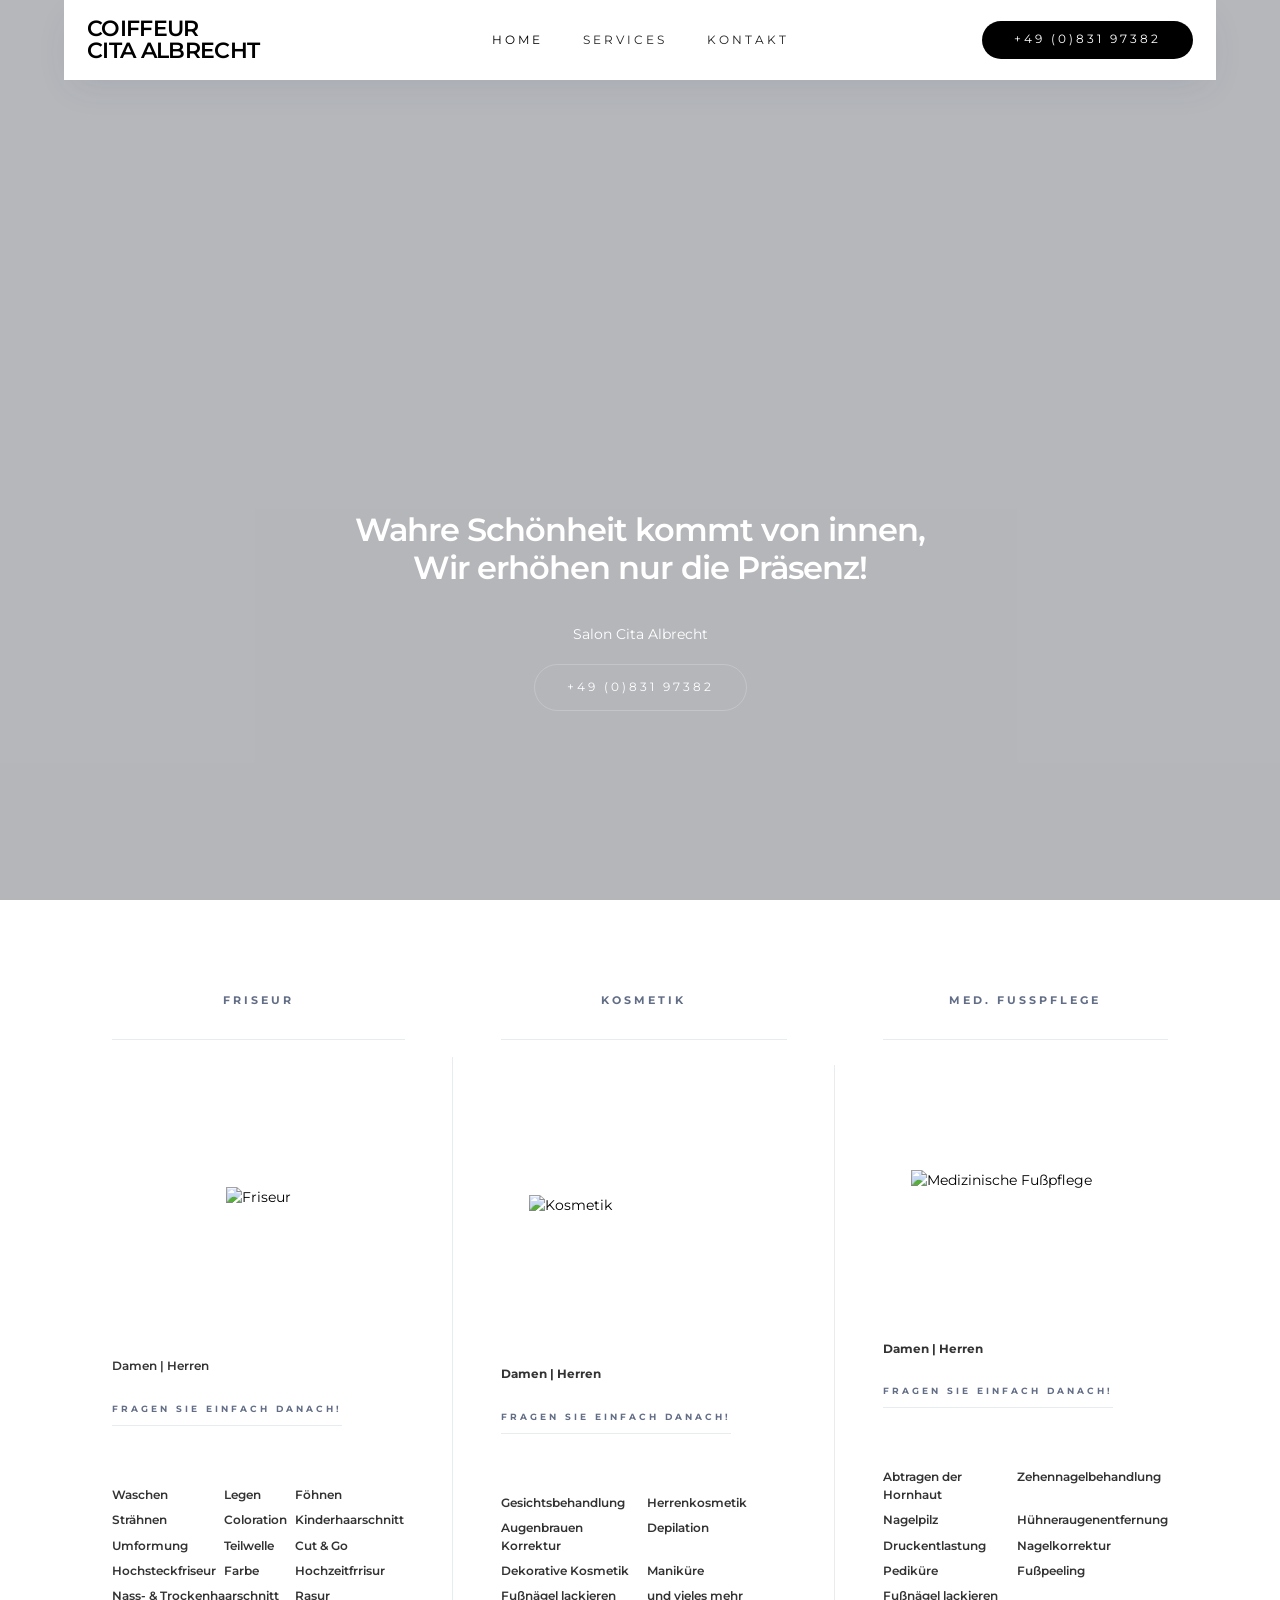
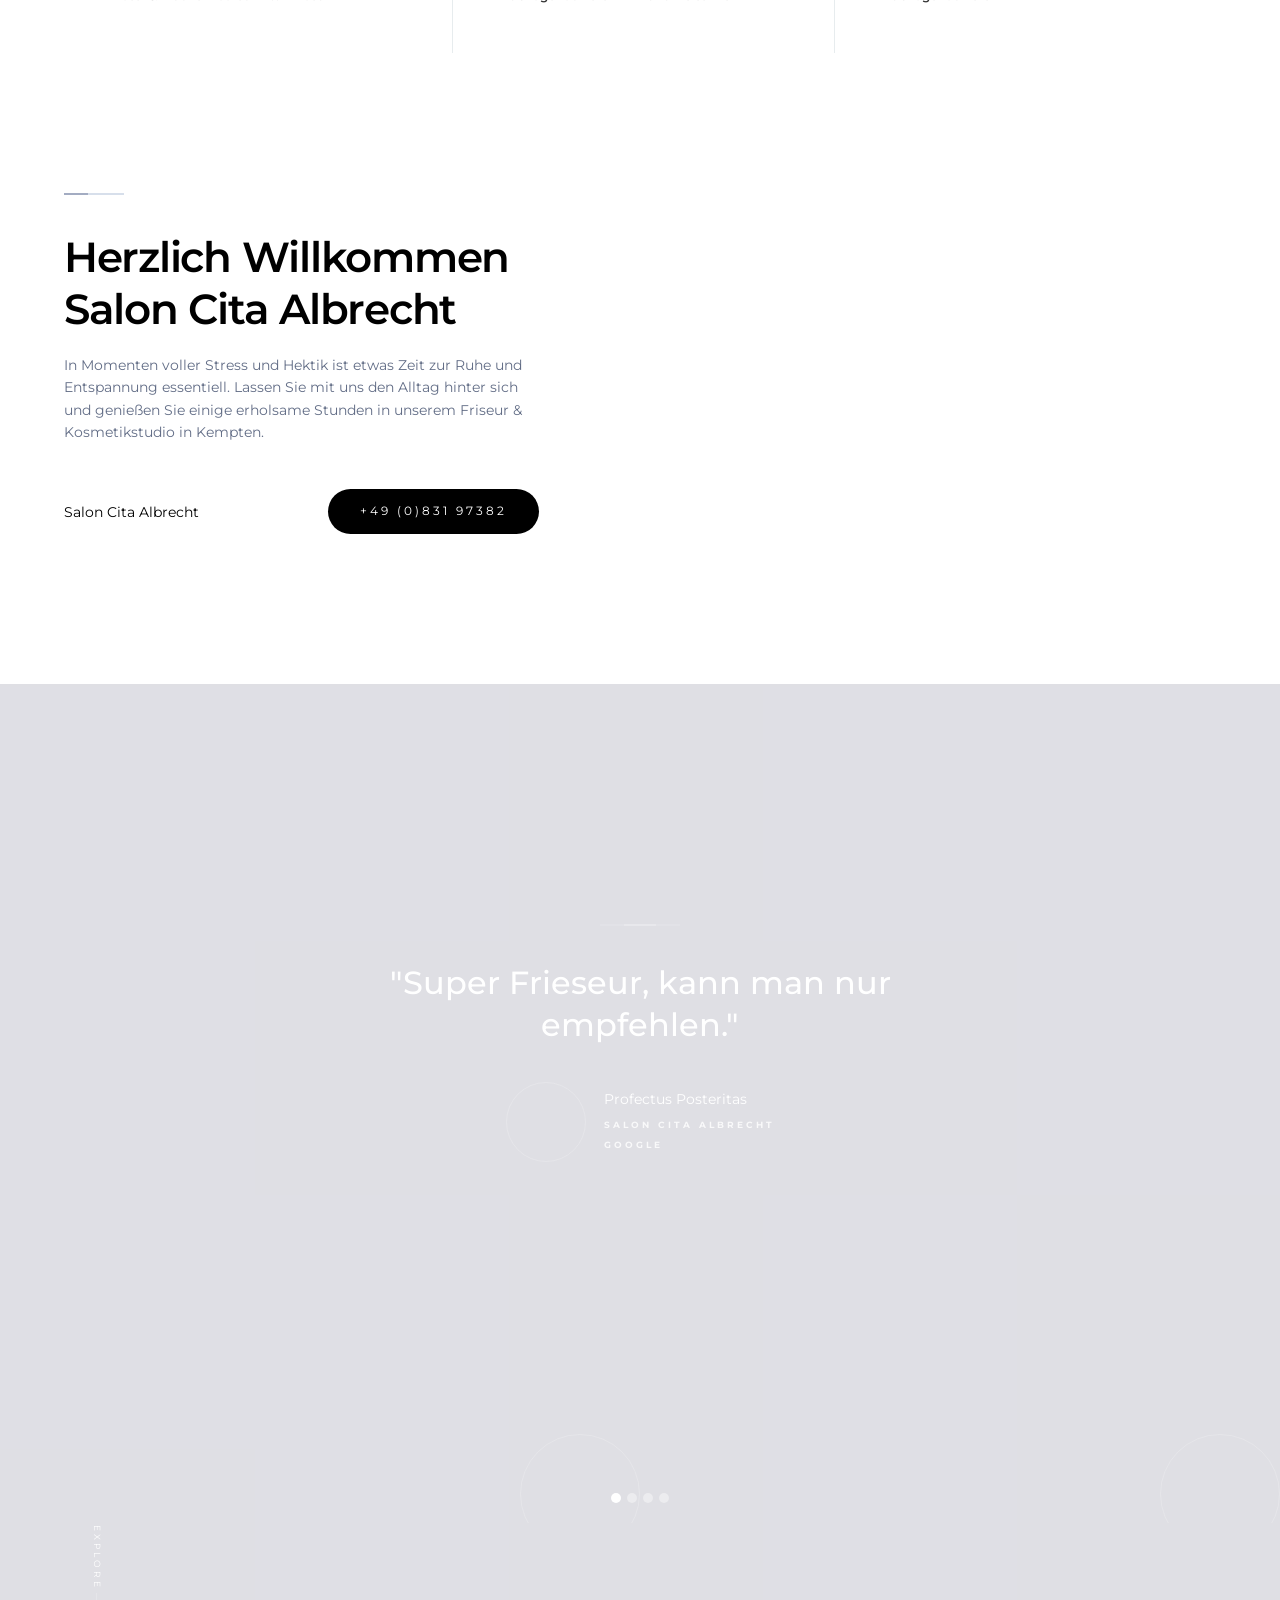
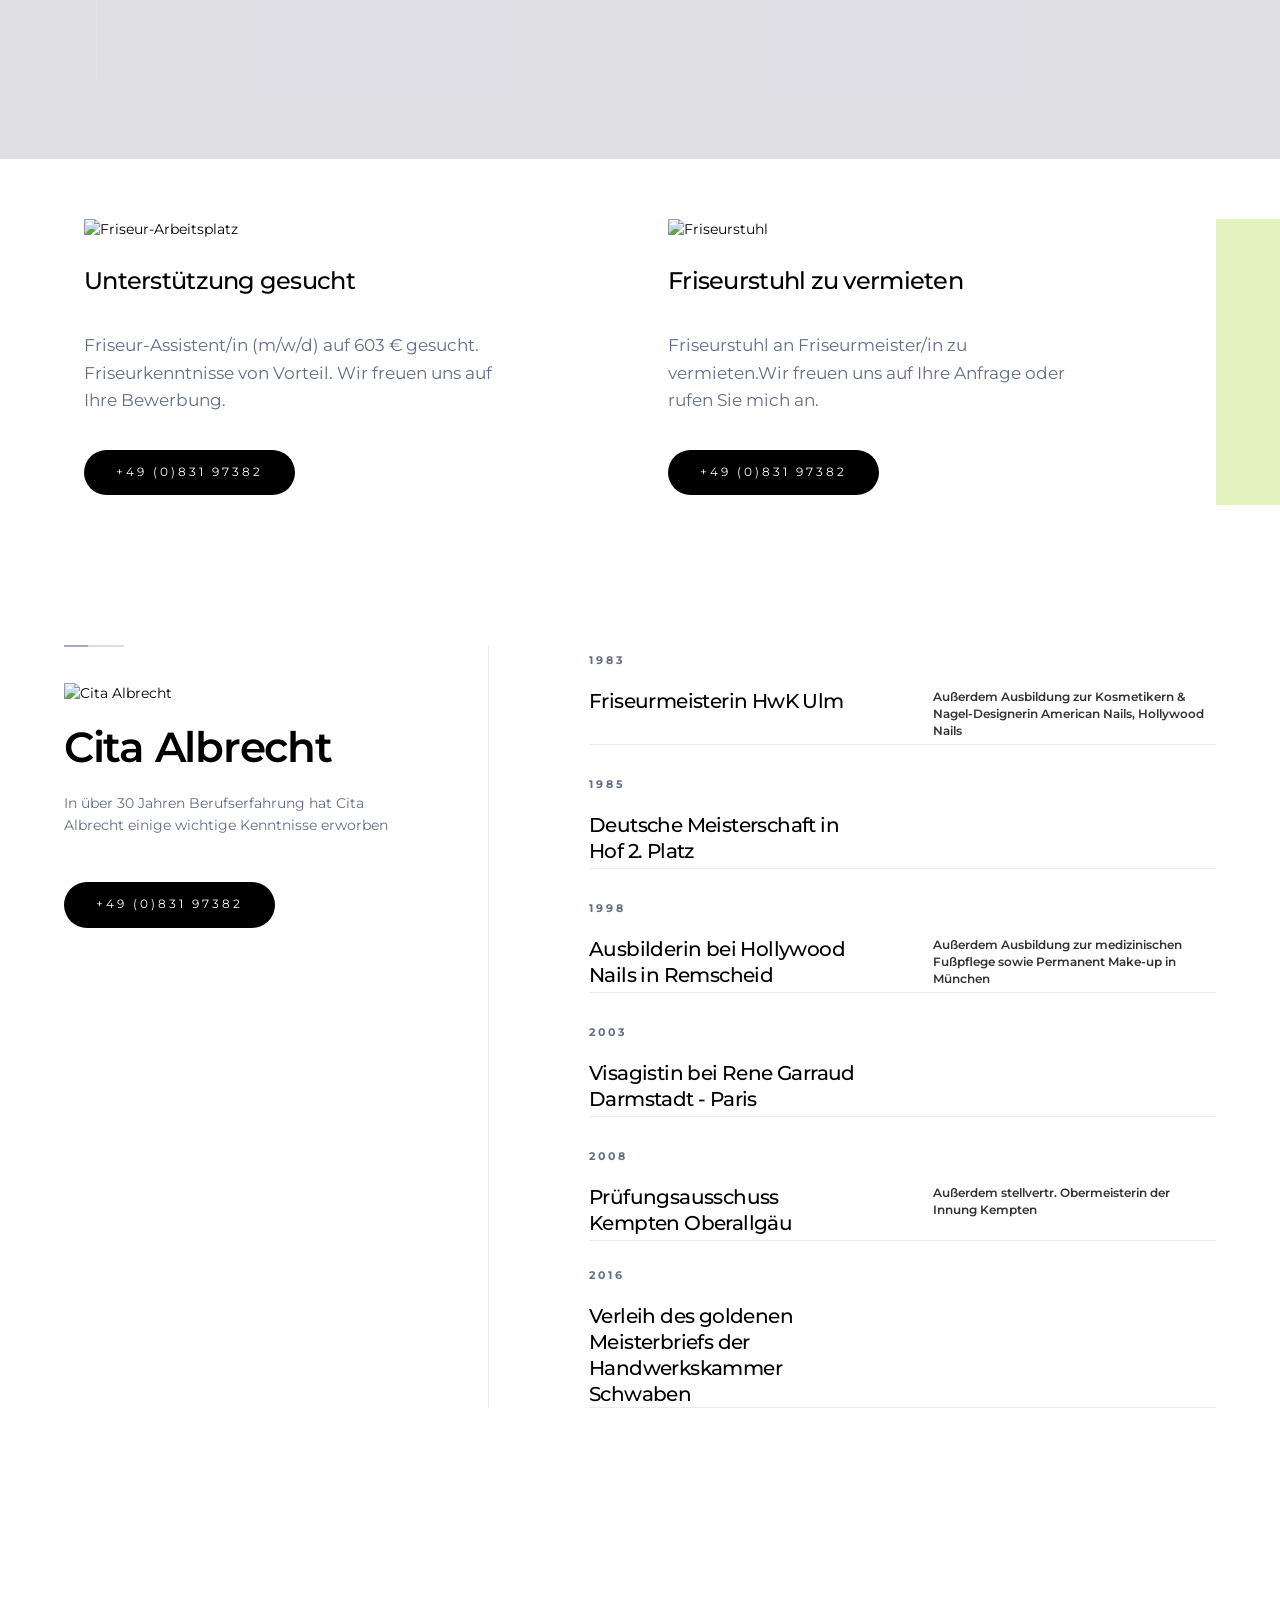
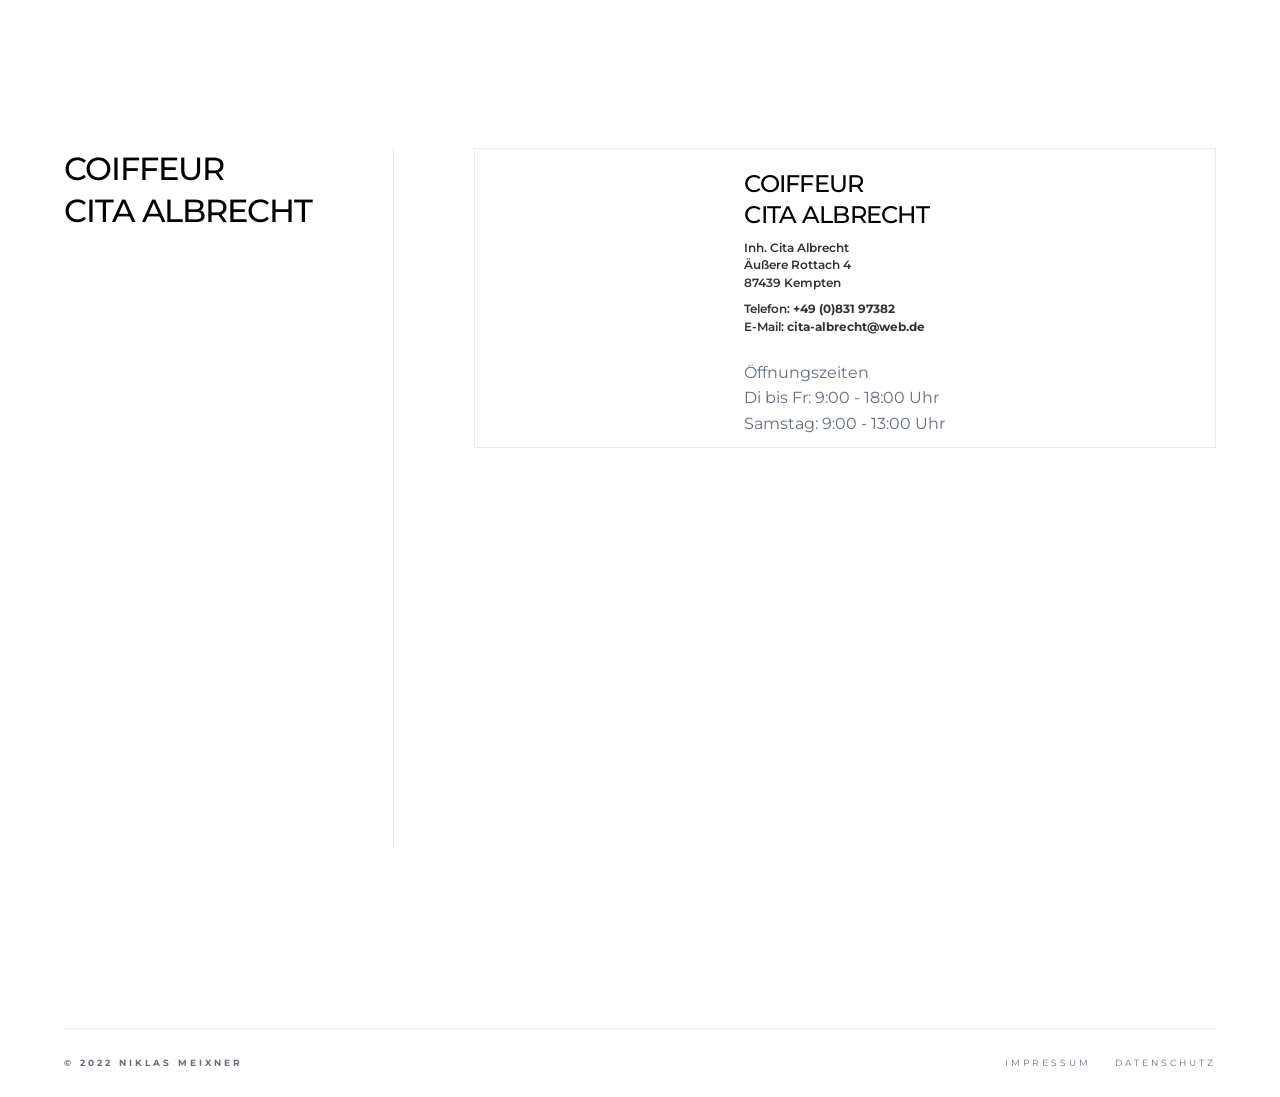
==== commit 78863b42: "Update minijob amount to 603 EUR Co-Authored-By: Claude Fable 5 <noreply@anthropic.com>" ====
--- a/index.html
+++ b/index.html
@@ -8,6 +8,7 @@
   <link rel="preconnect" href="https://fonts.googleapis.com">
   <link rel="preconnect" href="https://fonts.gstatic.com" crossorigin>
   <link href="https://fonts.googleapis.com/css2?family=Montserrat:wght@400;500;600;700&display=swap" rel="stylesheet">
+  <link rel="icon" href="favicon.svg" type="image/svg+xml">
   <link rel="stylesheet" href="css/style.css">
 </head>
 <body>
@@ -289,7 +290,7 @@
             <img src="https://cdn.prod.website-files.com/63885f01505c55bb604e6d32/6388656723abc423fb691295_engin-akyurt-35NAaB_Nmx8-unsplash.jpg" alt="Friseur-Arbeitsplatz">
           </div>
           <h3 class="heading">Unterstützung gesucht</h3>
-          <p class="paragraph">Friseur-Assistent/in (m/w/d) auf 540 € gesucht. Friseurkenntnisse von Vorteil. Wir freuen uns auf Ihre Bewerbung.</p>
+          <p class="paragraph">Friseur-Assistent/in (m/w/d) auf 603 € gesucht. Friseurkenntnisse von Vorteil. Wir freuen uns auf Ihre Bewerbung.</p>
           <a href="tel:+4983197382" class="solid-button"><span class="button-text">+49 (0)831 97382</span></a>
         </div>
 
@@ -394,7 +395,7 @@
               </div>
             </div>
             <iframe class="map" title="Karte Coiffeur Cita Albrecht"
-              src="https://maps.google.com/maps?q=47.7060681,10.3234574&z=15&output=embed"
+              src="https://maps.google.com/maps?q=47.7365625,10.3070928&z=15&output=embed"
               loading="lazy" referrerpolicy="no-referrer-when-downgrade"></iframe>
           </div>
         </div>
